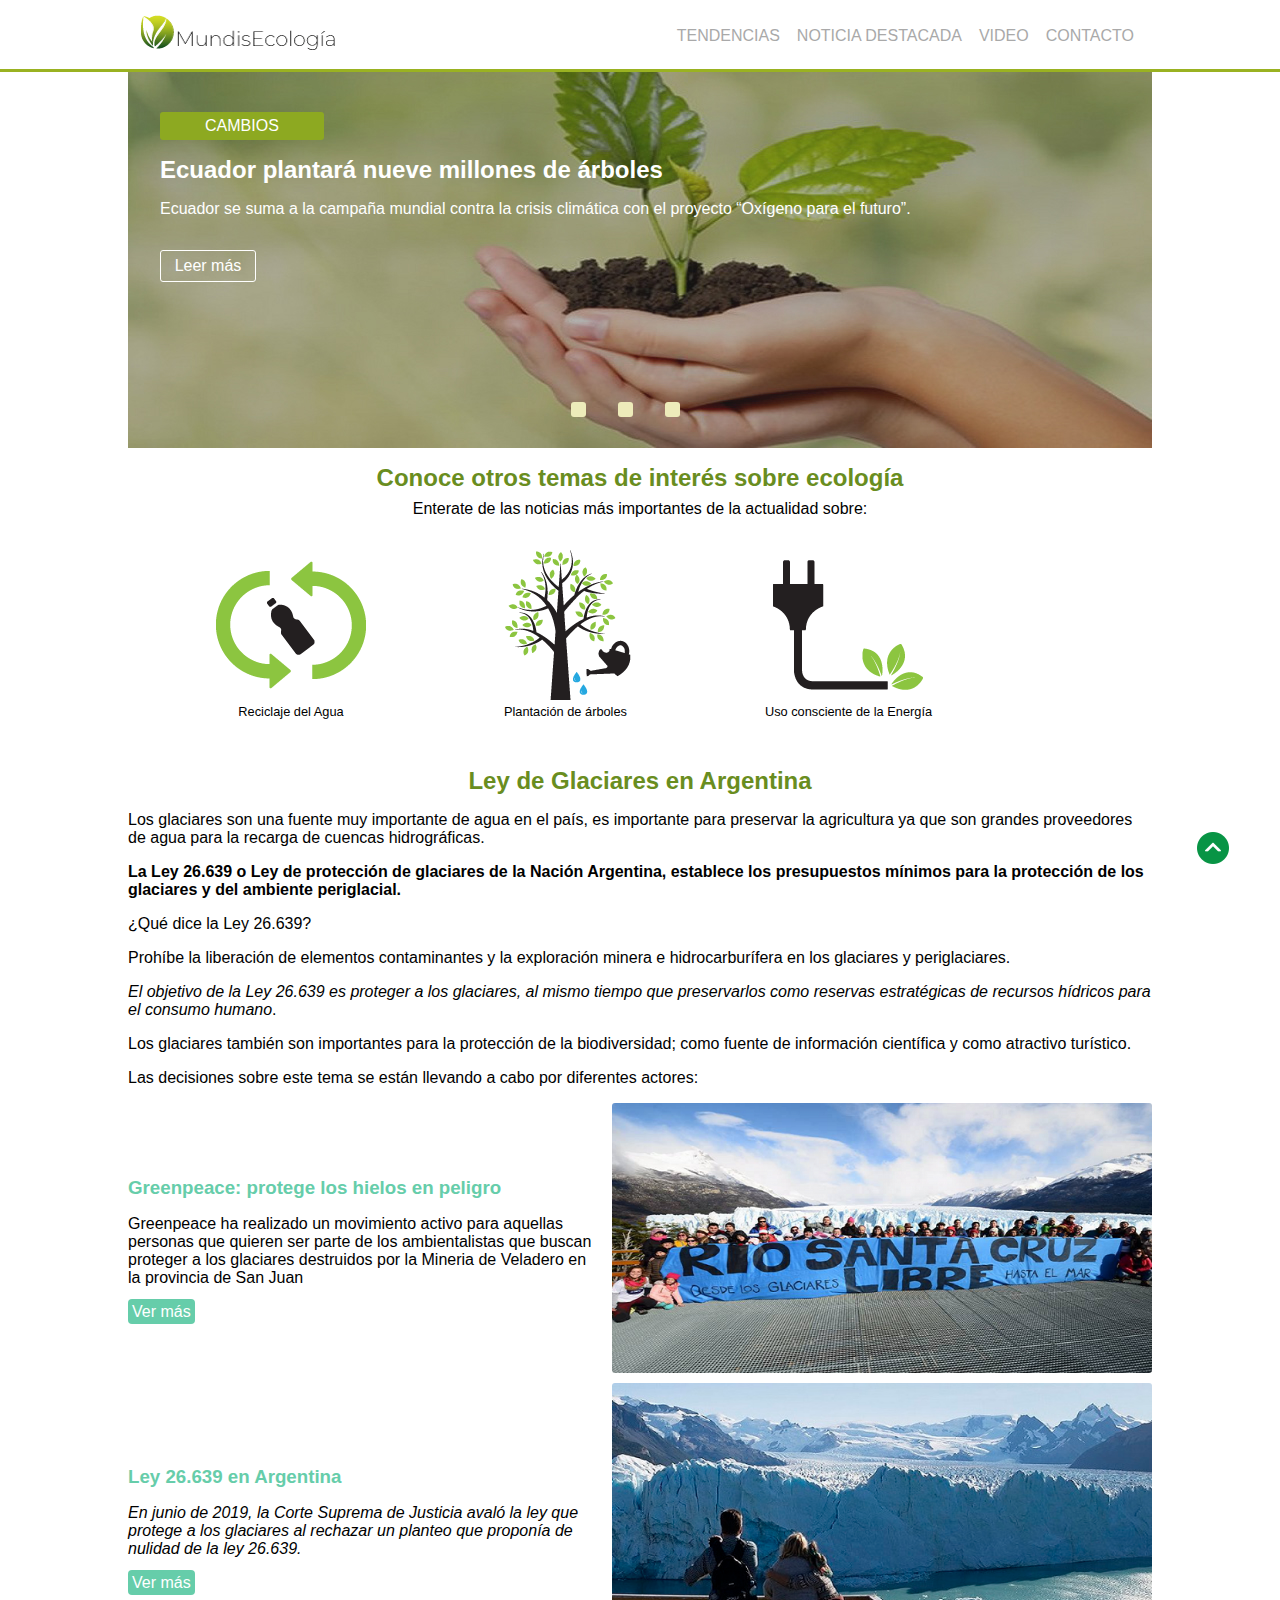
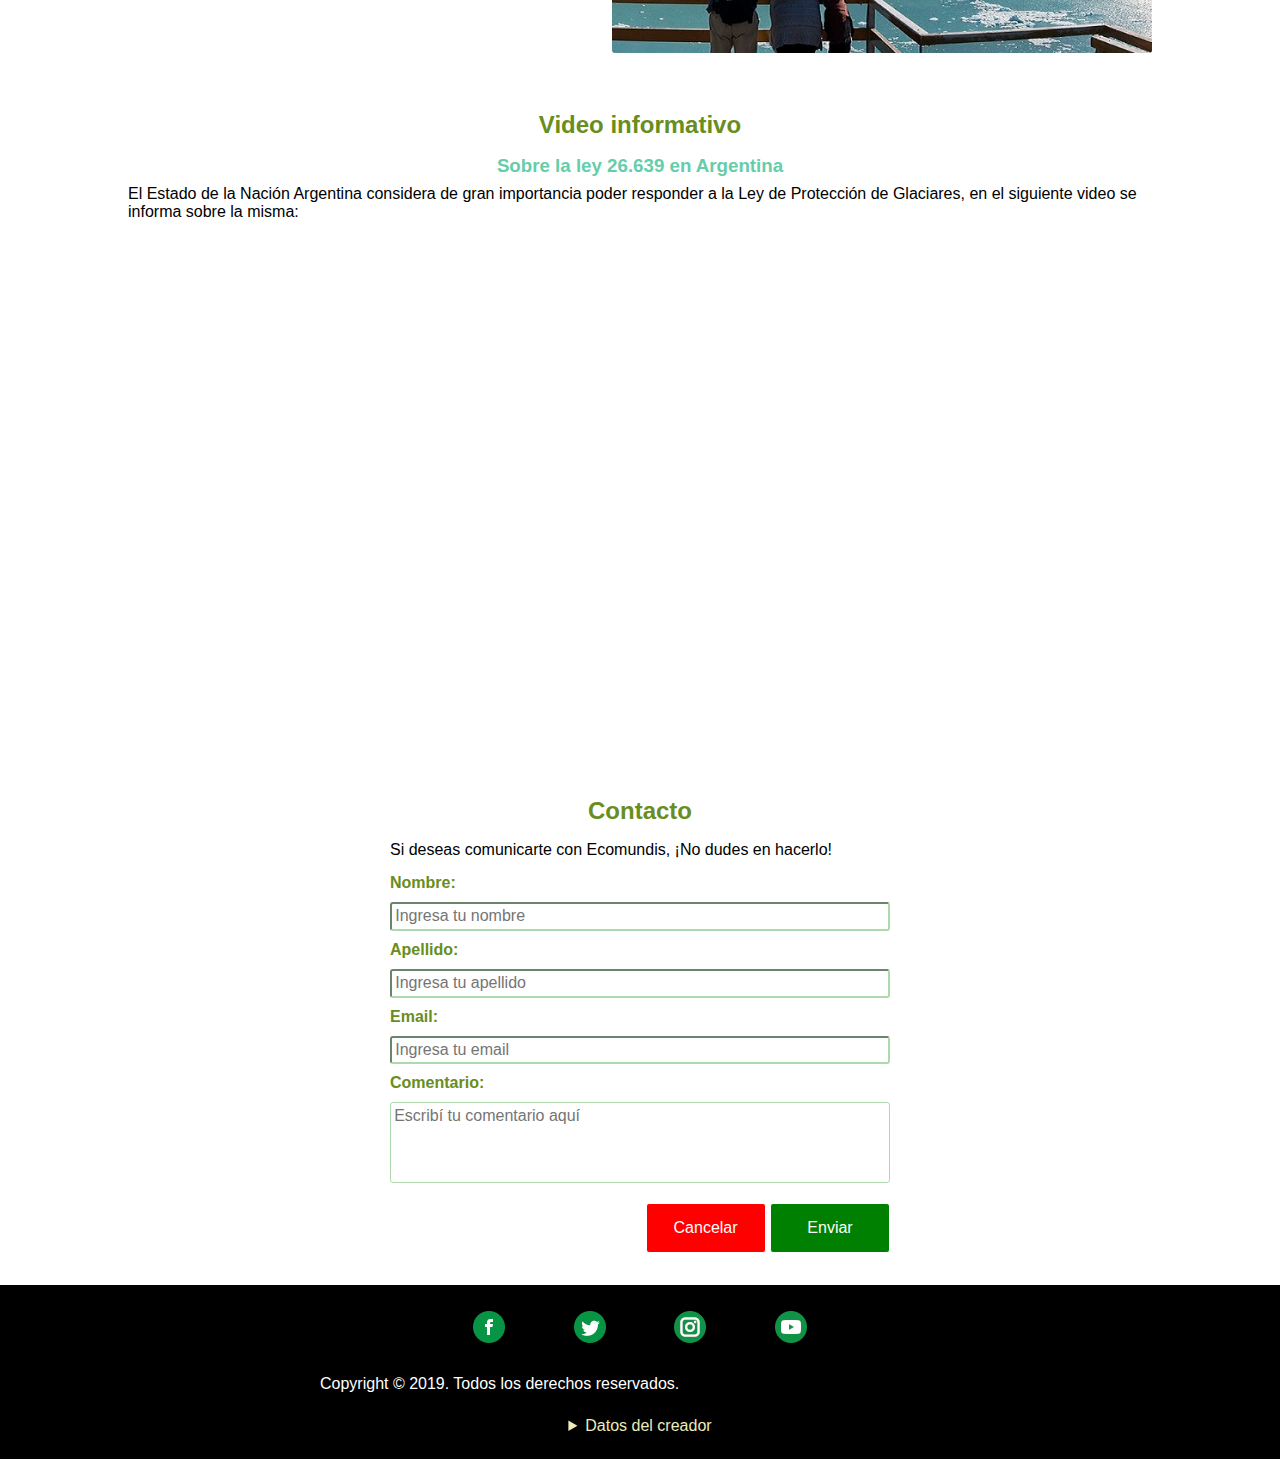
==== index.html @ 5560c6de "first commit" ====
<!DOCTYPE html>
<html lang="es">

<head>
    <meta charset="UTF-8">
    <title> Mundis Ecología</title>
    <meta name="viewport" content="width=device-width, user-scalable=no, initial-scale=1.0, maximum-scale=1.0, minimum-scale=1.0">
    <link href="estilos.css" rel="stylesheet">
     <link rel="icon" type="image/png" href="imagenes/favicon.png" />
</head>

<body>
    <header>
        <div>
            <h1>MundisEcologia</h1>
            <nav>
                <ul class="navegacion">
                    <li><a href="#tendencias">tendencias</a></li>
                    <li><a href="#noticia">noticia destacada</a></li>
                    <li><a href="#video">video</a></li>
                    <li><a href="#contacto">contacto</a></li>
                </ul>
            </nav>
        </div>
    </header>
		
    <section id="noticias">
		<div  class="banner">
            
            <div id="uno">
                <p class="titulo">CAMBIOS</p>
                <h2>Ecuador plantará nueve millones de árboles</h2>
                <p>Ecuador se suma a la campaña mundial contra la crisis climática con el proyecto “Oxígeno para el futuro”.</p>
                <a href="https://www.noticiasambientales.com/compromiso-ambiental/para-combatir-la-crisis-climatica-ecuador-plantara-nueve-millones-de-arboles/">Leer más</a>
            </div> 
            
            <div id="dos">
                <p class="titulo">AMBIENTE</p>
                <h2>Nueva movilización mundial por el clima</h2>
                <p>La organización Fridays for Future ha llamado a una nueva movilización el viernes 29 de noviembre.</p>
                <a href="https://www.bioguia.com/ambiente/greta-huelga-mundial_62194801.html">Leer más</a>
            </div> 
            
            <div id="tres">
                <p class="titulo">SALUD</p>
                <h2>¿Por qué es bueno consumir alimentos fermentados?</h2>
                <p>Los fermentables nos aportan de nutrientes, enzimas y vitaminas, conoce todos sus beneficios.</p>
                <a href="https://www.bioguia.com/alimentacion/alimentos-fermentados-beneficios_68545009.html">Leer más</a>
            </div>
		</div>
        
        <div id="indicador">
            <p><a href="#uno">Siguiente</a></p>
            <p><a href="#dos">Siguiente</a></p>
            <p><a href="#tres">Siguiente</a></p>
        </div>
        
    </section>
    
    <section class="ancla" id="tendencias">
			<h2>Conoce otros temas de interés sobre ecología</h2>
			<p>Enterate de las noticias más importantes de la actualidad sobre:</p>
        
            <div>
                <figure>
                    <img src="imagenes/icono-botella.png" width="150" height="150" alt="imagen de reciclaje de agua">
                    <figcaption>Reciclaje del Agua</figcaption>
                </figure>
            </div> 
        
            <div>
                <figure>
                    <img src="imagenes/icono-arbol.png" width="150" height="150" alt="imagen Plantación de árboles">
                    <figcaption>Plantación de árboles</figcaption>
                </figure>
            </div> 
            
            <div>
                <figure>
                    <img src="imagenes/icono-enchufe.png" width="150" height="150" alt="imagen de enchufe">
                    <figcaption>Uso consciente de la Energía</figcaption>
                </figure>
            </div> 
        
    </section>
    
    <main  class="ancla" id="noticia">
        <article>
            <h2>Ley de Glaciares en Argentina</h2>
            <p>Los glaciares son una fuente muy importante de agua en el país, es importante para preservar la agricultura ya que son grandes proveedores de agua para la recarga de cuencas hidrográficas.</p>
            <p><strong>La Ley 26.639 o Ley de protección de glaciares de la Nación Argentina, establece los presupuestos mínimos para la protección de los glaciares y del ambiente periglacial.</strong></p>
            
            
           
            
                    <p>¿Qué dice la Ley 26.639?</p> 
                    <p>Prohíbe la liberación de elementos contaminantes y la exploración minera e hidrocarburífera en los glaciares y periglaciares.</p>
                    <p><em>El objetivo de la Ley 26.639 es proteger a los glaciares, al mismo tiempo que preservarlos como reservas estratégicas de recursos hídricos para el consumo humano</em>.</p>
                    <p>Los glaciares también son importantes para la protección de la biodiversidad; como fuente de información científica y como atractivo turístico.</p>
           
            <p>Las decisiones sobre este tema se están llevando a cabo por diferentes actores:</p>
            <div>
                <div>
                    <h3>Greenpeace: protege los hielos en peligro</h3>
                    <p> Greenpeace ha realizado un movimiento activo para aquellas personas que quieren ser parte de los ambientalistas que buscan proteger a los glaciares destruidos por la Mineria de Veladero en la provincia de San Juan </p>
                    <a href="https://www.greenpeace.org/argentina/involucrate/glaciares-hielos-en-peligro/" target="_blank">Ver más</a>
                </div>
                <figure>
                    <picture>
                        <source media="(max-width: 768px)" srcset="imagenes/ambientalistas350x175.png">
                        <img src="imagenes/ambientalistas700x350.png" width="700" height="350" alt="Marcha de ambientalistas que quieren la proteccion de glaciares">
                    </picture>
                </figure>
            </div>
            <div>
                <div>
                    <h3>Ley 26.639 en Argentina</h3>
                    <p><em>En junio de 2019, la Corte Suprema de Justicia avaló la ley que protege a los glaciares al rechazar un planteo que proponía de nulidad de la ley 26.639.</em></p>
                   
                    <a href="http://www.ecomundo.com.ar/ley-glaciares-la-corte-declaro-constitucionalidad/" target="_blank">Ver más</a>
                </div>
                <figure>
                    <picture>
                        <source media="(max-width: 768px)" srcset="imagenes/glaciares350x175.jpg">
                        <img src="imagenes/glaciares700x350.jpg" width="700" height="350" alt="Foto Mineria Veladero en San Juan">
                    </picture>
                </figure>
            </div>

        </article>


		<section class="ancla" id="video">
			<h2>Video informativo</h2>
			<h3> Sobre la ley 26.639 en Argentina</h3>
			<p>El Estado de la Nación Argentina considera de gran importancia poder responder a la Ley de Protección de Glaciares, en el siguiente video se informa sobre la misma:</p>
			<figure>
				<div>
					<iframe src="https://www.youtube.com/embed/jspX9KLsu3s" allow="accelerometer; autoplay; encrypted-media; gyroscope; picture-in-picture" allowfullscreen></iframe>
				</div>
			</figure>
		</section>
    </main>	
    <aside>
        <h2 class="ancla" id="contacto"> Contacto</h2>
         <p> Si deseas comunicarte con Ecomundis, ¡No dudes en hacerlo!</p>																													
         <form id="formulario" action="enviar_formulario.php" method="post" enctype="multipart/form-data"> 
                <div>
                    <label>Nombre:</label>
                    <input class="texto" type="text" name="nombre" placeholder="Ingresa tu nombre" required />
                </div>
                <div>
                    <label>Apellido:</label>
                    <input class="texto" type="text" name="apellido"  placeholder="Ingresa tu apellido" required />
                </div>
                <div>
                    <label>Email:</label>
                    <input class="texto" type="email" name="email" placeholder="Ingresa tu email" required />
                </div>		
                <div>
                    <label>Comentario:</label>
                    <textarea class="texto" name="consulta" cols="20" rows="4" placeholder="Escribí tu comentario aquí" ></textarea>
                </div>
                <div class="botones">
                    <input type="reset" value="Cancelar" id="cancelar"/>
                    <input type="submit" value="Enviar" id="enviar" />

                </div>
        </form>
		</aside>
    <footer>
        <div>
            <div>
                <ul id="redes">
                        <li><a href="https://www.facebook.com/debb.tp">Facebook</a></li>
                        <li><a href="#">Twitter</a></li>
                        <li><a href="https://www.instagram.com/debi.stefania/">Instagram</a></li>
                        <li><a href="#">Youtube</a></li>
                       
                </ul>
            </div>
        
        
            <div>
                <span>Copyright &copy; 2019. Todos los derechos reservados.</span>
            </div>
            
            <div>
                <details>
				    <summary>Datos del creador</summary>
                    <ul id="datos">
                        <li><span>Mi nombre es </span>Débora Stefanía Paniagua</li>
                        <li><span>País: </span >Argentina</li>
                    </ul>
                </details>
            </div>
        </div>    
    </footer>
     <div id="arriba">
        <a href="#noticias">
            <p>Volver arriba</p>
        </a>
    </div>

</body>

</html>
---- estilos.css ----
* {
	margin: 0;
	padding: 0;
	box-sizing: border-box;
	font-family: "sans-serif", "Verdana", "Arial";
}

/* Header */ 

header {
    background-color: white;
    width: 100%;
    position: fixed;
    height: 3.5rem;
	border-bottom: 3px solid #9ab221;
    z-index: 2;
    height: 72px;

}

header div {
    max-width: 1024px;
    display: flex;
    flex-wrap: nowrap;
    justify-content: space-between;
    align-items: center;
    margin: auto;
    padding: 10px;
}

.ancla:before {       
    display: block;       
    content: " ";  
    height: 72px;       
    visibility: hidden; 
    margin-top: -72px;
} 



h1 {
    background-image: url("imagenes/logo-200x43.png");
    width: 200px;
    height: 43px;
    background-repeat: no-repeat;
    font-size: 0;
    align-self: center;
}




nav ul {
    display: flex;
    padding-top: 9px;
}

nav li {
    list-style: none;
    align-items: center;
    padding: 0.5rem;
    text-transform: uppercase; 
    margin-left: 1px;
   
} 


nav ul li a {
    text-decoration: none;
    display: block;
    color: darkgray;
}


nav ul li a:hover {
    color: #8da921;
}


/* Banner */


#noticias {
    max-width: 1024px;
    margin: auto;
    position: relative;
    padding-top: 3rem;
}

 
#indicador {
    display: flex;
    justify-content: center;
    padding: 0.3rem;
    position: absolute;
    top: 85%;
    left: calc(50% - 90px);
}

#indicador a {
    display: block;
    width: 15px;
    height: 15px;
    background-color: #edebba;
    border-radius: 3px;
    background-repeat: no-repeat;
    font-size: 0;
    margin: 1rem;
}


.banner {
    display: grid;
    overflow: hidden;
}

.banner div {
    display: flex;
    flex-direction: column;
    justify-content: flex-start;
    grid-row: 1/2;
    grid-column: 1/2;
    opacity: 0;
    transition: opacity 0.5s;
    width: 80%;
}

.banner div:target {
    opacity: 1;
}



.banner div:first-child {
    background-image: url("imagenes/banner1-1024x400.jpg");
    background-repeat: no-repeat;
    width: 100%;
	height: 400px;
    color: white;
    opacity: 1;
    padding-top: 3rem;
}

.banner div:nth-child(2) {
    background-image: url("imagenes/banner2-1024x400.jpg");
    background-repeat: no-repeat;
    width: 100%;
    height: 400px;
    color: white;
    padding-top: 3rem;
}

.banner div:last-child {
    background-image: url("imagenes/banner3-1024x400.jpg");
    background-repeat: no-repeat;
    width: 100%;
    height: 400px;
    color: white;
    padding-top: 3rem;
}

.banner .titulo {
    background-color:#8da921;
    display: inline-block;
    padding: 0.3rem;
    width: 16%;
    text-align: center;
    border-radius: 3px;
    margin: 1rem 0 0 2rem;
    color: white;

}


.banner h2 {
    margin: 1rem 0 1rem 2rem;
    color: white;
    text-align: left;
}

.banner p {
    margin-left: 2rem;
    color: white;
}
 
.banner div a {
    text-decoration: none;
    padding: 0.4rem;
    color: white;
    border:  white 0.1rem solid;
    border-radius: 3px;
    width: 6rem;
    text-align: center;
    margin: 2rem 0 0 2rem;
    
}

.banner div a:hover {
    background-color: #119347;
}


/*tendencias*/

#tendencias {
    max-width: 1024px;
    margin: auto;
    
}

#tendencias div {
    display: inline-block;
    padding: 2rem;
    margin-left: 3.5rem;
}

#tendencias h2 {
    text-align: center;
    color: #698d20;
    margin-top: 1rem;
    margin-bottom: 0.5rem;
}

#tendencias p {
    text-align: center;
}

/* main*/

main {
	max-width: 1024px;
	margin: auto;
	
}

main h2 {
    text-align: center;
    color: #698d20;
    margin-top: 1rem;
    
}
article {
	margin:auto;
	max-width: 1024px;
	padding-bottom: 2rem;
}

article h2 {
    margin-top: 1rem;
    margin-bottom: 1rem;
}	

article p {
	margin-top: 1rem;
	margin-bottom: 1rem;
}

article a {
	text-decoration: none;
	color: white;
	background-color: mediumaquamarine;
	border-radius: 4px;
	padding: 4px;
	margin-bottom: 10px;

}


article div {
	justify-content: space-between;
	display: flex;
	align-items: center;
	margin-top: 7rem;
	margin-bottom: 7rem;
	padding-bottom: 10px;

	
}
article div div {
	display: block;
	width: 60%;
	margin-right: 10px;
	border: 0;
}

article img {
	vertical-align: top;
    max-width: 100%;
    height: auto;
    border-radius: 3px;
}

article div h3 {
	color: mediumaquamarine;
	padding-top: 2rem;.
    
}

main div {
    max-width: 1024px;
	margin: auto;
}
section div h2 {
	margin-top: 20px;
	margin-bottom: 20px;
    text-align: right;
}

figure{
	text-align: center;
}

figcaption {
	font-size: 0.8rem;
	text-align: center;
} 


/* pastillas*/

#tematicas {
		max-width: 1024px;
		margin: auto;
		padding: 20px;
}
#tematicas div {
	display:flex;
	justify-content: space-between;
	padding: 20px 0px;
}

#tematicas div h3 {
	font-size: 0;
}
#tematicas div h3:nth-child(1) {
	background-image: url("imagenes/icono-botella.png");
	background-repeat: no-repeat;
	height: 150px;
	width: 150px;
}	

#tematicas  h3:nth-child(3) {
	background-image: url("imagenes/icono-arbol.png");
	background-repeat: no-repeat;
	height: 150px;
	width: 150px;
}	

#tematicas h3:nth-child(5) {
	background-image: url("imagenes/icono-reciclaje.png");
	background-repeat: no-repeat;
	height: 150px;
	width: 150px;
	padding: 50px;
}

#tematicas div p {
	vertical-align: center;
	width: 150px;
}


/* video*/

#video {
	max-width: 1024px;
	margin:auto;

}

#video h3 {
    color: mediumaquamarine;
    margin-top: 1rem;
    margin-bottom: 0.5rem;
    text-align: center;
}

#video figure{
	padding: 3rem;
}

#video figure div {
	width: 80vw;
	height: calc(80vw * 480 / 853);
	max-width: 853px;
	max-height: 480px;
	background: white;
	margin: auto;
} 

iframe {
	width: 100%;
	height: 100%;
	border: 0;
    border-radius: 8px;
}



/*formulario*/

aside {
    margin: auto;
    max-width: 1024px;
}

aside h2 {
    color: #698d20;
    margin:auto;
    margin-bottom: 1rem;
    text-align: center;
}

aside p {
	width: 500px;
    margin:auto;
}

#formulario {
    width: 500px;
    margin:auto;
}



aside p {
    margin-bottom: 15px;
}

label {
	display: inline-block;
	font-weight: bold;
	margin-bottom: 10px;
    color: #698d20;
}

textarea, .texto {
	outline: none;
	width: 100%;
}



input {
    border-radius: 3px;
    padding: 0.2rem;
    height: 1.8rem;
    width: 75%;
    font-size: 1rem;
    border-color: #add9ad;
    margin-bottom: 10px;
} 

textarea {
	resize: none;
	width: 100%;
    border-radius: 3px;
    padding: 0.2rem;
    font-size: 1rem;
    border-color: #add9ad;
}	 

.botones {
    text-align: right;
    width: 500px;

}
#enviar, #cancelar {
	width: 120px;
	color: white;
	padding: 10px;
	border-radius: 3px;
	border: 1px solid;
    height: 50px;
    margin-top: 1rem;
    margin-bottom: 2rem;
}

#enviar {
        background-color: green;
   
}

#cancelar {
        background-color: red;
}


/* footer*/
footer {
	background-color: black;
    width: 100%;
    display: block;
    
}
footer > div {
	max-width: 1024px;
	display: block;
	justify-content: center;
	margin: auto;
	padding-top: 10px;
}

/*datos*/ 

div span {
    justify-content: center;
    color: white;
    margin-left: 9rem;
    padding: 3rem;
}


div details {
   text-align: center;
    padding: 1.5rem;
    margin:auto;
    width:50%;
}

details summary {
    width: 100%;
    color:  #edebba;
}


details #datos li:first-child {
    padding-top: 0.5rem;
}

details #datos li {
    list-style: none;
    padding-bottom: 0.5rem;
}

details #datos li span {
    color: #089445;
    margin: 0;
    padding: 0;

}

#datos li{
    color: white ;
}

/*Redes*/ 

footer div div:first-of-type {
  text-align: center;
}

ul #redes {
    justify-content: center;
}
#redes a {
    display: block;
    width: 32px;
    height: 32px;
}

#redes li {
    display: inline-block;
    margin-right: 2rem;
    margin-left: 2rem;
    margin-bottom: 2rem;
    margin-top: 1rem;
   
}

#redes li:first-of-type {
    background-image: url("imagenes/redes/facebook-verde-32x32.png");
    background-repeat: no-repeat;
    font-size: 0;
}

#redes li:first-of-type:hover {
    background-image: url("imagenes/redes/facebook-32x32.png");
    background-repeat: no-repeat;
}

#redes li:nth-of-type(2) {
    background-image: url("imagenes/redes/twitter-verde-32x32.png");
    background-repeat: no-repeat;
    font-size: 0;
}

#redes li:nth-of-type(2) {
    background-image: url("imagenes/redes/twitter-verde-32x32.png");
    background-repeat: no-repeat;
    font-size: 0;
}

#redes li:nth-of-type(2):hover {
    background-image: url("imagenes/redes/twitter-32x32.png");
    background-repeat: no-repeat;
}

#redes li:nth-of-type(3) {
    background-image: url("imagenes/redes/instagram-verde-32x32.png");
    background-repeat: no-repeat;
    font-size: 0;
}

#redes li:nth-of-type(3):hover {
    background-image: url("imagenes/redes/instagram-32x32.png");
    background-repeat: no-repeat;
}

#redes li:last-of-type {
    background-image: url("imagenes/redes/youtube-verde-32x32.png");
    background-repeat: no-repeat;
    font-size: 0;
}

#redes li:last-of-type:hover {
    background-image: url("imagenes/redes/youtube-32x32.png");
    background-repeat: no-repeat;
}


/* Comienzo botón "volver arriba" */

#arriba {
    position: fixed;
    bottom: 4%;
    right: 4%;
    background-image:  url("imagenes/flecha-arriba-32x32.png");
    background-repeat: no-repeat;
}

#arriba a {
    display: block;
    width: 32px;
    height: 32px;
    background-repeat: no-repeat;
    font-size: 0;
}

/* Fin "volver arriba" */


@media (min-width: 835px) and (max-width:1012px) {
   #tendencias div {
    display: inline-block;
    padding: 1rem;
    margin-left: 2rem;
}
    
}


@media (max-width: 834px){
    
    header{
         height: 145px;
    
    }
    header div {
        display: block;
        max-width: 826px;
        padding: 0 1rem 0 1rem;
        justify-content: space-around;
        
       
    }
    
    
    .ancla:before {       
        display: block;       
        content: " ";  
        height: 145px;       
        visibility: hidden; 
        margin-top: -145px;
    } 

    
    #noticias {
        padding-top: 5rem;
    }
    
    h1 {
        margin: auto;
        margin-top: 20px;
        margin-bottom: 5px;
        
    }
    
    nav ul {
        text-align: center;
        margin-left: 2.5rem;
    
    }
    
    #tendencias div {
    display: inline-block;
    padding: 1rem;
    margin-top: 2rem;
    margin-left: 6rem;
    
    }
    
    #tendencias div:last-child {
        display:block;
        margin:auto;
    }
    
    main article {
        max-width: 826px;
        margin:auto;
        padding: 0 2rem 0 2rem;
        
    }
    

    figure div iframe{

        padding-right: 5rem;
    }
    
    footer div div:first-of-type {
        margin:auto;
        margin-left: 9rem;
        padding: 2rem;
    }
    
    #video {
        margin-left: 3rem;
    }
    
}


    
@media (min-width: 671) and (max-width: 799px) {
    
    #tendencias div {
        max-width: 578px;
        display: inline-block;
        justify-content: center;
    
    }
    
    footer div div:first-of-type {
        margin:auto;
        margin-left: 5rem;
        padding: 0;
    }
    #redes li {
        display:inline-flex;
        justify-content: space-around;
        margin: 1rem;
        padding: 0;
    }
    
    
    
}

@media (min-width:586px) and (max-width:670px){
    
     header {
        height: calc(3.5rem + 265px);
        position: relative;
    }
    
    .ancla:before {       
        display: block;       
        content: " ";  
        height: 145px;       
        visibility: hidden; 
        margin-top: -145px;
    } 
    
    h1 {

        text-align: center;
        margin-top: 2.5rem;
        margin-bottom: 1.8rem;
    }
    
    nav {
        width: 100%;
        margin: auto;
    }
    
    nav ul {
       flex-direction: column;
    }
    
    nav ul li {
        text-align: center;
        padding: 0.5rem;
        justify-content: center;
        padding-right: 3rem;
        
    
    }
    
    nav ul li a {
        background-color: green;
        border-radius: 3px;
        color: white;
        font-size: 0.8rem;
        padding: 0.5rem;
        display: block;
    }
    
    #noticias {
        padding: 0;
    }
    .banner .titulo {
        width: 25%;
        
    }
    
     #tendencias div {
       
        display: block;
         margin:auto;
         margin-bottom: 1rem;
    
    }
    
    
    main article h2 {
        text-align: center;
        margin-right: 6rem;
    }
    main article p {
        padding-right:  2rem;
        width: 90%;
    }
    
    
    #video {
        margin-left: 2rem;
    }
    
    aside p {
        margin-left: 2rem;

    }
    
    footer div div:first-of-type {
        margin:auto;
        margin-left: 10rem;
        padding: 0;
    }
    #formulario {
        margin-left: 4rem;
      
    }
    #redes li {
        display:inline-flex;
        justify-content: space-around;
        margin: 1rem;
        padding: 0;
    }
}

 
@media (max-width: 577px){
    
     header {
        height: calc(3.5rem + 265px);
        position: relative;
    }
    
    h1 {

        text-align: center;
        margin-top: 2.5rem;
        margin-bottom: 1.8rem;
    }
    
    nav {
        width: 100%;
        margin: auto;
    }
    
    nav ul {
       flex-direction: column;
    }
    
    nav ul li {
        text-align: center;
        padding: 0.5rem;
        justify-content: center;
        padding-right: 3rem;
        
    
    }
    
    nav ul li a {
        background-color: green;
        border-radius: 3px;
        color: white;
        font-size: 0.8rem;
        padding: 0.5rem;
        display: block;
    }
    
    #noticias {
        padding: 0;
    }
    
    
     .banner div:first-child {
        background-image: url("imagenes/banner1-577x400.jpg");
        background-repeat: no-repeat;
        
    }

    .banner div:nth-child(2) {
        background-image: url("imagenes/banner2-577x400.jpg");
        background-repeat: no-repeat;

    }

    .banner div:last-child {
        background-image: url("imagenes/banner3-577x400.jpg");
        background-repeat: no-repeat;
    }
        
    .banner div a {
        text-align: center;

    }
    
    .banner .titulo {
        width: 25%;
        
    }

    .banner div a:hover {
        background-color: #119347;
    }

    
    #tendencias p {
        margin-bottom: 1rem;
    }
    
        
    


    
    #tendencias div {
        max-width: 577px;
        display: inline-block;
        justify-content: center;
    
    }
    
   
    
    
    main article {
        max-width: 577px;
        padding: 0 2rem 0 2rem;
        border-top: 1px solid green;
        border-bottom: 1px solid green;
    }

    article div {
        display: block;
    }
    
    article div div {
        flex-direction: row;
        width: 100%;
    } 
    
     article div div a {
        float: right;
        margin-right: 1.8rem;
       
    }
    
    article div div p {
        margin-right: 1.5rem;
    }
    
    #video p {
        padding: 0 2rem 0 2rem;
    }
    figure div iframe{
        margin:auto;
        padding: 0 2rem 0 2rem;
    }
    
    
    
    fotter div {
        max-width: 577px;
        padding: 0;
    }
    
    div span {
        margin-left: 2rem;
        justify-content: center;
         
    }
    details {
        padding-left: 5px;
        width: 577px;
    }
    
    footer div div:first-of-type {
        margin:auto;
        margin-left: 8rem;
        padding: 0;
    }
    
    #redes li {
        display:inline-flex;
        justify-content: space-around;
        margin: 1rem;
        padding: 0;
    }
    
    
}

@media (min-width: 401px) and (max-width: 576px) {
    header {
        height: calc(3.5rem + 265px);
        position: relative;
    }
    
    h1 {

        text-align: center;
        margin-top: 2.5rem;
        margin-bottom: 1.8rem;
    }
    
    nav {
        width: 100%;
        margin: auto;
    }
    
    nav ul {
       flex-direction: column;
    }
    
    nav ul li {
        text-align: center;
        padding: 0.5rem;
        justify-content: center;
    
    }
    
    nav ul li a {
        background-color: green;
        border-radius: 3px;
        color: white;
        font-size: 0.8rem;
        padding: 0.5rem;
        display: block;
    }
    
    nav ul li a:link {
        color: white;
    }
    

    nav ul li a:active {
        color: #E1E323;
    }
    
    #noticias {
        padding-top: 0;
    }
    
     #tendencias {
        flex-direction: column;
        justify-content: center;
        width: 100%;
    }
    
    #tendencias div:last-of-type {
       margin-left: 8rem;
    }
    
    article p {
        padding-right: 1rem;
    }
    
    article div div {
        flex-direction: column;
        width: 100%;
        order: 0;
    }
    
    article div div a {
        float: right;
        margin-right: 2.5rem;
    }
    article div figure {
        margin-right: 2.5rem;
    }
    

    
}


@media (max-width: 400px){
    header {
        height: calc(3.5rem + 265px);
        position: relative;
    }
    
    h1 {

        text-align: center;
        margin-top: 2.5rem;
        margin-bottom: 1.8rem;
    }
    
    nav {
        width: 100%;
        margin: auto;
    }
    
    nav ul {
       flex-direction: column;
    }
    
    nav ul li {
        text-align: center;
        padding: 0.5rem;
        justify-content: center;
    
    }
    
    nav ul li a {
        background-color: green;
        border-radius: 3px;
        color: white;
        font-size: 0.8rem;
        padding: 0.5rem;
        display: block;
    }
    
    nav ul li a:link {
        color: white;
    }
    

    nav ul li a:active {
        color: #E1E323;
    }
    
    #noticias {
        padding-top: 0;
    }
    .banner div:first-child {
        background-image: url("imagenes/banner1-400x400.jpg");
       

    }

    .banner div:nth-child(2) {
        background-image: url("imagenes/banner2-400x400.jpg");
       
    }

    .banner div:last-child {
        background-image: url("imagenes/banner3-400x400.jpg");
        
    }
    
    
    
    .banner .titulo {
        width: 30%;
       
    }

   

    .banner h2 {
        margin: 1rem 0 0 2rem;
       
        text-align: left;
      
    }

    .banner p {
        
        display: none;
    }

    .banner div a {
        padding: 0.2rem;
        width: 6rem;
        text-align: center;


    }
    
    
    #tendencias {
        flex-direction: column;
        justify-content: center;
        width: 100%;
    }
    
    #tendencias h2 {
        padding-left: 0.8rem;
        padding-right: 0.8rem;
    }

    
    #tendencias p {
        max-width: 400px;
        padding: 0 0.4rem 0 0.4rem;
    }
    
    #tendencias div:first-child{
        margin:auto;
        width: 100%;
        

    }
    
    
    #tendencias div:nth-child(2) {
        margin:auto;
        width: 100%;
    
    }
     
    #tendencias div:last-child {
        margin:auto;
        width: 100%;
    
    }
    

     
    main article {
        max-width: 400px;
        padding: 0 3rem 0 2rem;
        
    }
    
    article div {
        flex-direction: column;
    }
    

    article div div {
        flex-direction: row;
        width: 100%;
    }
    
    
    main article p {
        font-size: 1.2rem;
    }
    
    
    
    figure div iframe{
        max-width: 400px;
        padding-right: 3rem;
    }
    
    #video p {
        font-size: 1.2rem;
         padding: 0 2rem 0 2rem;
        
    }
    
    aside {
    
    max-width: 400px;
        
    }
    
    aside p {
        max-width: 400px;
        padding: 0 1rem 0 1.4rem;
        font-size: 1.2rem;
    }
    
    #formulario{
        max-width: 350px;
        margin-left: 1rem;
        margin-right: 1rem;
    }
    
    .botones {
        text-align: right;
        width: 350px;

    }
    
    footer div div:first-of-type {
        margin:auto;
        margin-left: 4rem;
        padding: 0;
    }
    #redes li {
        display:inline-flex;
        justify-content: space-around;
        margin: 1rem;
        padding: 0;
    }
    

    
}
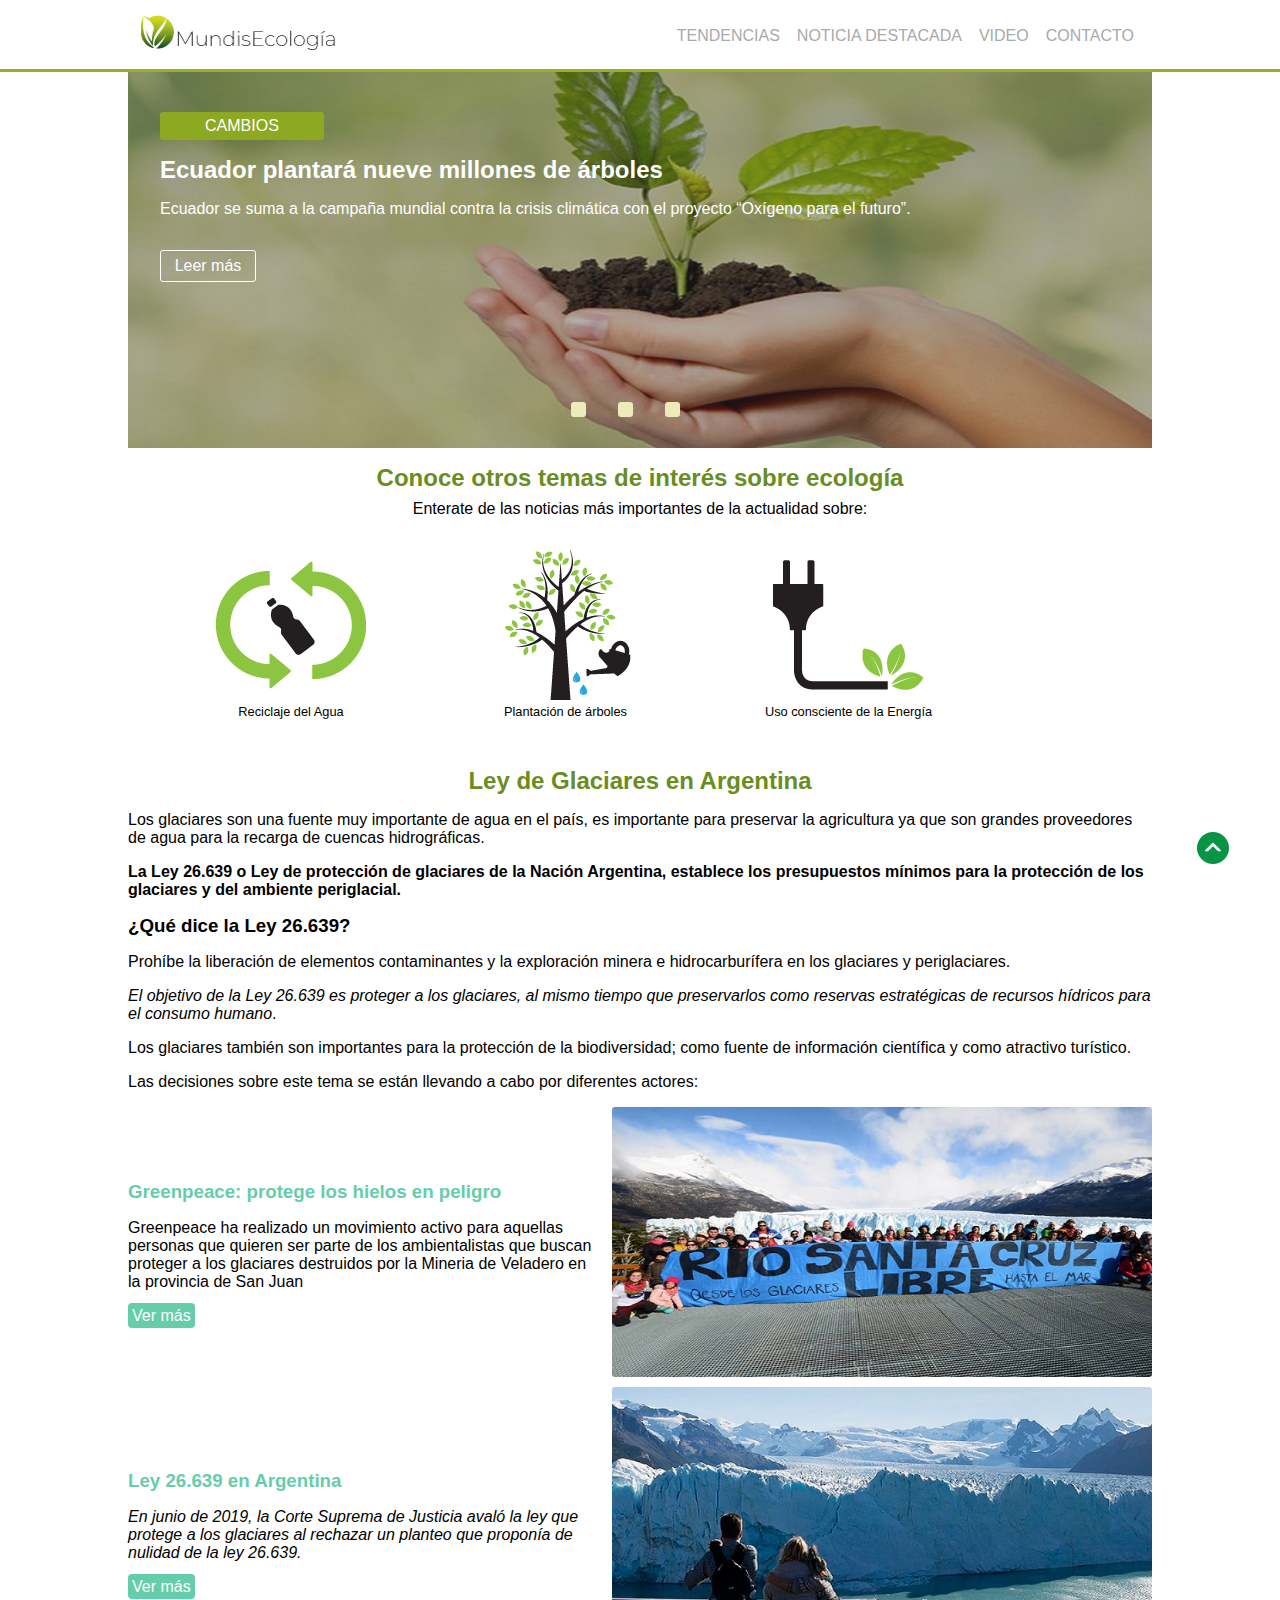
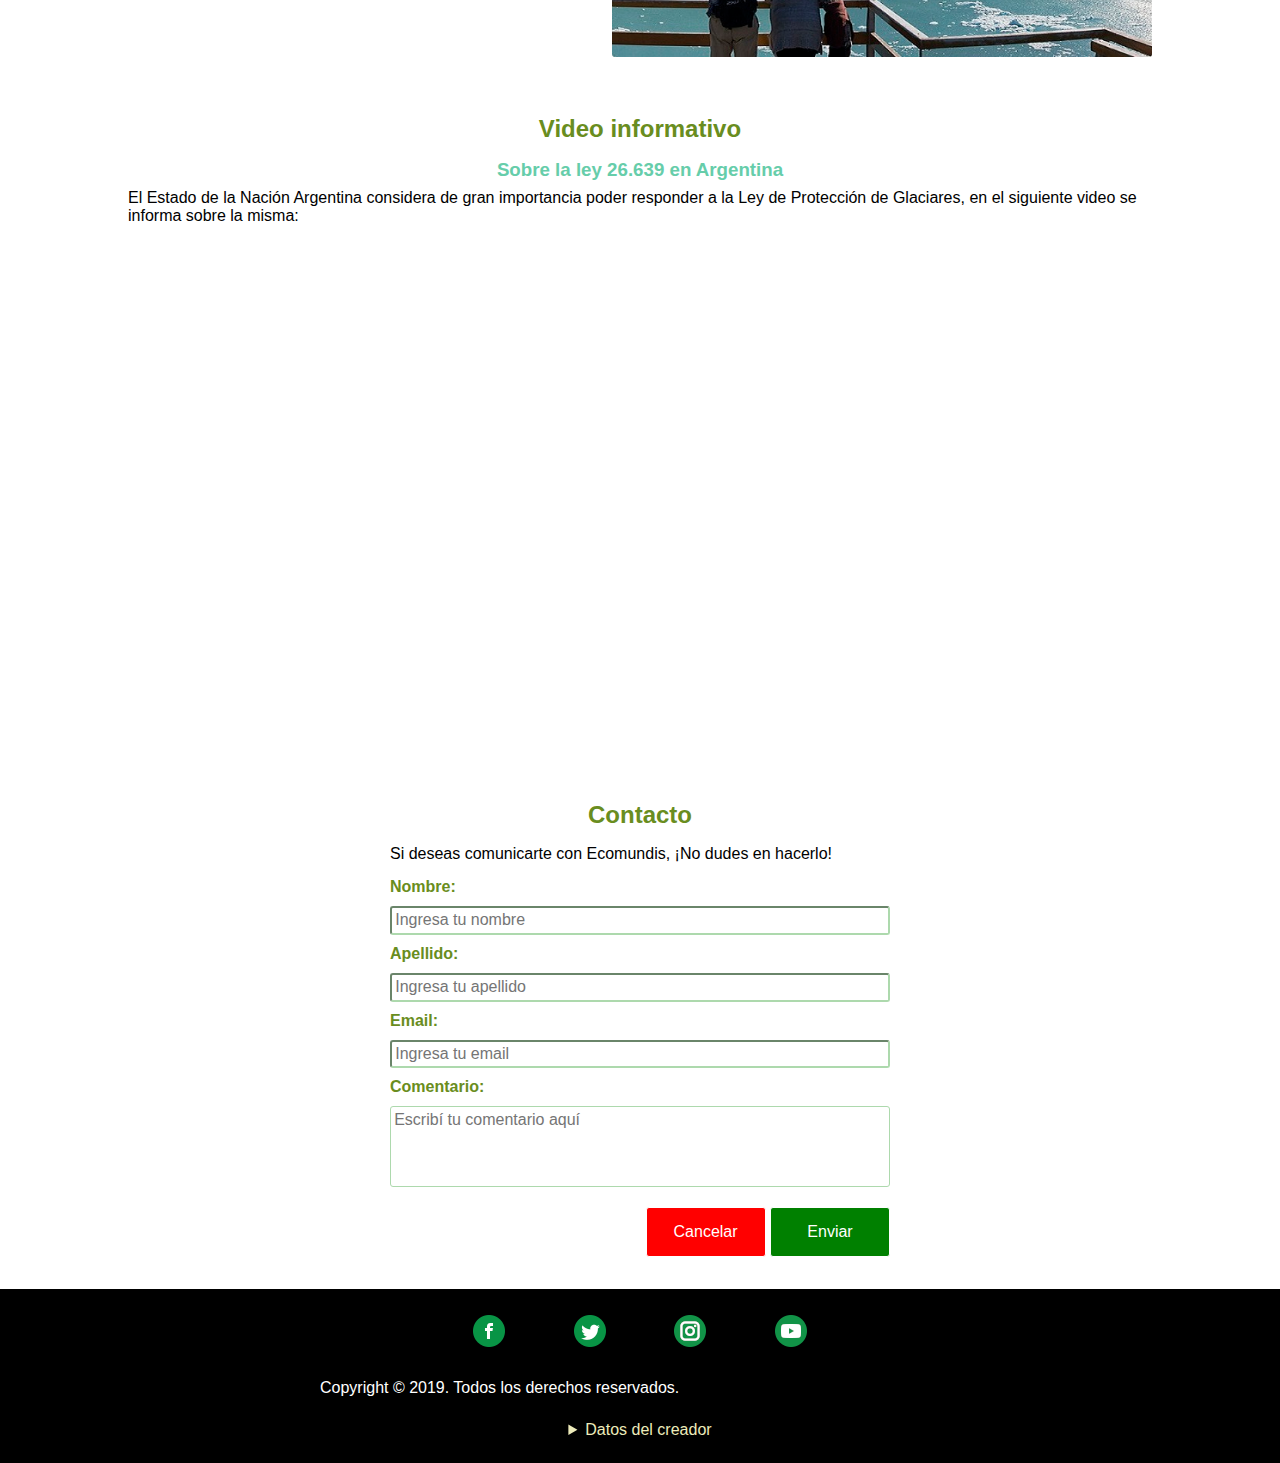
==== commit 8882ecea: "up-to-date" ====
--- a/index.html
+++ b/index.html
@@ -23,24 +23,20 @@
             </nav>
         </div>
     </header>
-		
     <section id="noticias">
 		<div  class="banner">
-            
             <div id="uno">
                 <p class="titulo">CAMBIOS</p>
                 <h2>Ecuador plantará nueve millones de árboles</h2>
                 <p>Ecuador se suma a la campaña mundial contra la crisis climática con el proyecto “Oxígeno para el futuro”.</p>
                 <a href="https://www.noticiasambientales.com/compromiso-ambiental/para-combatir-la-crisis-climatica-ecuador-plantara-nueve-millones-de-arboles/">Leer más</a>
             </div> 
-            
             <div id="dos">
                 <p class="titulo">AMBIENTE</p>
                 <h2>Nueva movilización mundial por el clima</h2>
                 <p>La organización Fridays for Future ha llamado a una nueva movilización el viernes 29 de noviembre.</p>
                 <a href="https://www.bioguia.com/ambiente/greta-huelga-mundial_62194801.html">Leer más</a>
             </div> 
-            
             <div id="tres">
                 <p class="titulo">SALUD</p>
                 <h2>¿Por qué es bueno consumir alimentos fermentados?</h2>
@@ -54,50 +50,38 @@
             <p><a href="#dos">Siguiente</a></p>
             <p><a href="#tres">Siguiente</a></p>
         </div>
-        
     </section>
-    
     <section class="ancla" id="tendencias">
 			<h2>Conoce otros temas de interés sobre ecología</h2>
 			<p>Enterate de las noticias más importantes de la actualidad sobre:</p>
-        
             <div>
                 <figure>
                     <img src="imagenes/icono-botella.png" width="150" height="150" alt="imagen de reciclaje de agua">
                     <figcaption>Reciclaje del Agua</figcaption>
                 </figure>
             </div> 
-        
             <div>
                 <figure>
                     <img src="imagenes/icono-arbol.png" width="150" height="150" alt="imagen Plantación de árboles">
                     <figcaption>Plantación de árboles</figcaption>
                 </figure>
             </div> 
-            
             <div>
                 <figure>
                     <img src="imagenes/icono-enchufe.png" width="150" height="150" alt="imagen de enchufe">
                     <figcaption>Uso consciente de la Energía</figcaption>
                 </figure>
             </div> 
-        
     </section>
-    
     <main  class="ancla" id="noticia">
         <article>
             <h2>Ley de Glaciares en Argentina</h2>
             <p>Los glaciares son una fuente muy importante de agua en el país, es importante para preservar la agricultura ya que son grandes proveedores de agua para la recarga de cuencas hidrográficas.</p>
             <p><strong>La Ley 26.639 o Ley de protección de glaciares de la Nación Argentina, establece los presupuestos mínimos para la protección de los glaciares y del ambiente periglacial.</strong></p>
-            
-            
-           
-            
-                    <p>¿Qué dice la Ley 26.639?</p> 
-                    <p>Prohíbe la liberación de elementos contaminantes y la exploración minera e hidrocarburífera en los glaciares y periglaciares.</p>
-                    <p><em>El objetivo de la Ley 26.639 es proteger a los glaciares, al mismo tiempo que preservarlos como reservas estratégicas de recursos hídricos para el consumo humano</em>.</p>
-                    <p>Los glaciares también son importantes para la protección de la biodiversidad; como fuente de información científica y como atractivo turístico.</p>
-           
+            <h3>¿Qué dice la Ley 26.639?</h3> 
+            <p>Prohíbe la liberación de elementos contaminantes y la exploración minera e hidrocarburífera en los glaciares y periglaciares.</p>
+            <p><em>El objetivo de la Ley 26.639 es proteger a los glaciares, al mismo tiempo que preservarlos como reservas estratégicas de recursos hídricos para el consumo humano</em>.</p>
+            <p>Los glaciares también son importantes para la protección de la biodiversidad; como fuente de información científica y como atractivo turístico.</p>
             <p>Las decisiones sobre este tema se están llevando a cabo por diferentes actores:</p>
             <div>
                 <div>
@@ -116,7 +100,6 @@
                 <div>
                     <h3>Ley 26.639 en Argentina</h3>
                     <p><em>En junio de 2019, la Corte Suprema de Justicia avaló la ley que protege a los glaciares al rechazar un planteo que proponía de nulidad de la ley 26.639.</em></p>
-                   
                     <a href="http://www.ecomundo.com.ar/ley-glaciares-la-corte-declaro-constitucionalidad/" target="_blank">Ver más</a>
                 </div>
                 <figure>
@@ -126,10 +109,7 @@
                     </picture>
                 </figure>
             </div>
-
         </article>
-
-
 		<section class="ancla" id="video">
 			<h2>Video informativo</h2>
 			<h3> Sobre la ley 26.639 en Argentina</h3>
@@ -164,7 +144,6 @@
                 <div class="botones">
                     <input type="reset" value="Cancelar" id="cancelar"/>
                     <input type="submit" value="Enviar" id="enviar" />
-
                 </div>
         </form>
 		</aside>
@@ -172,19 +151,15 @@
         <div>
             <div>
                 <ul id="redes">
-                        <li><a href="https://www.facebook.com/debb.tp">Facebook</a></li>
-                        <li><a href="#">Twitter</a></li>
-                        <li><a href="https://www.instagram.com/debi.stefania/">Instagram</a></li>
-                        <li><a href="#">Youtube</a></li>
-                       
+                    <li><a href="#">Facebook</a></li>
+                    <li><a href="#">Twitter</a></li>
+                    <li><a href="#">Instagram</a></li>
+                    <li><a href="#">Youtube</a></li>
                 </ul>
             </div>
-        
-        
             <div>
                 <span>Copyright &copy; 2019. Todos los derechos reservados.</span>
             </div>
-            
             <div>
                 <details>
 				    <summary>Datos del creador</summary>
@@ -203,5 +178,4 @@
     </div>
 
 </body>
-
 </html>
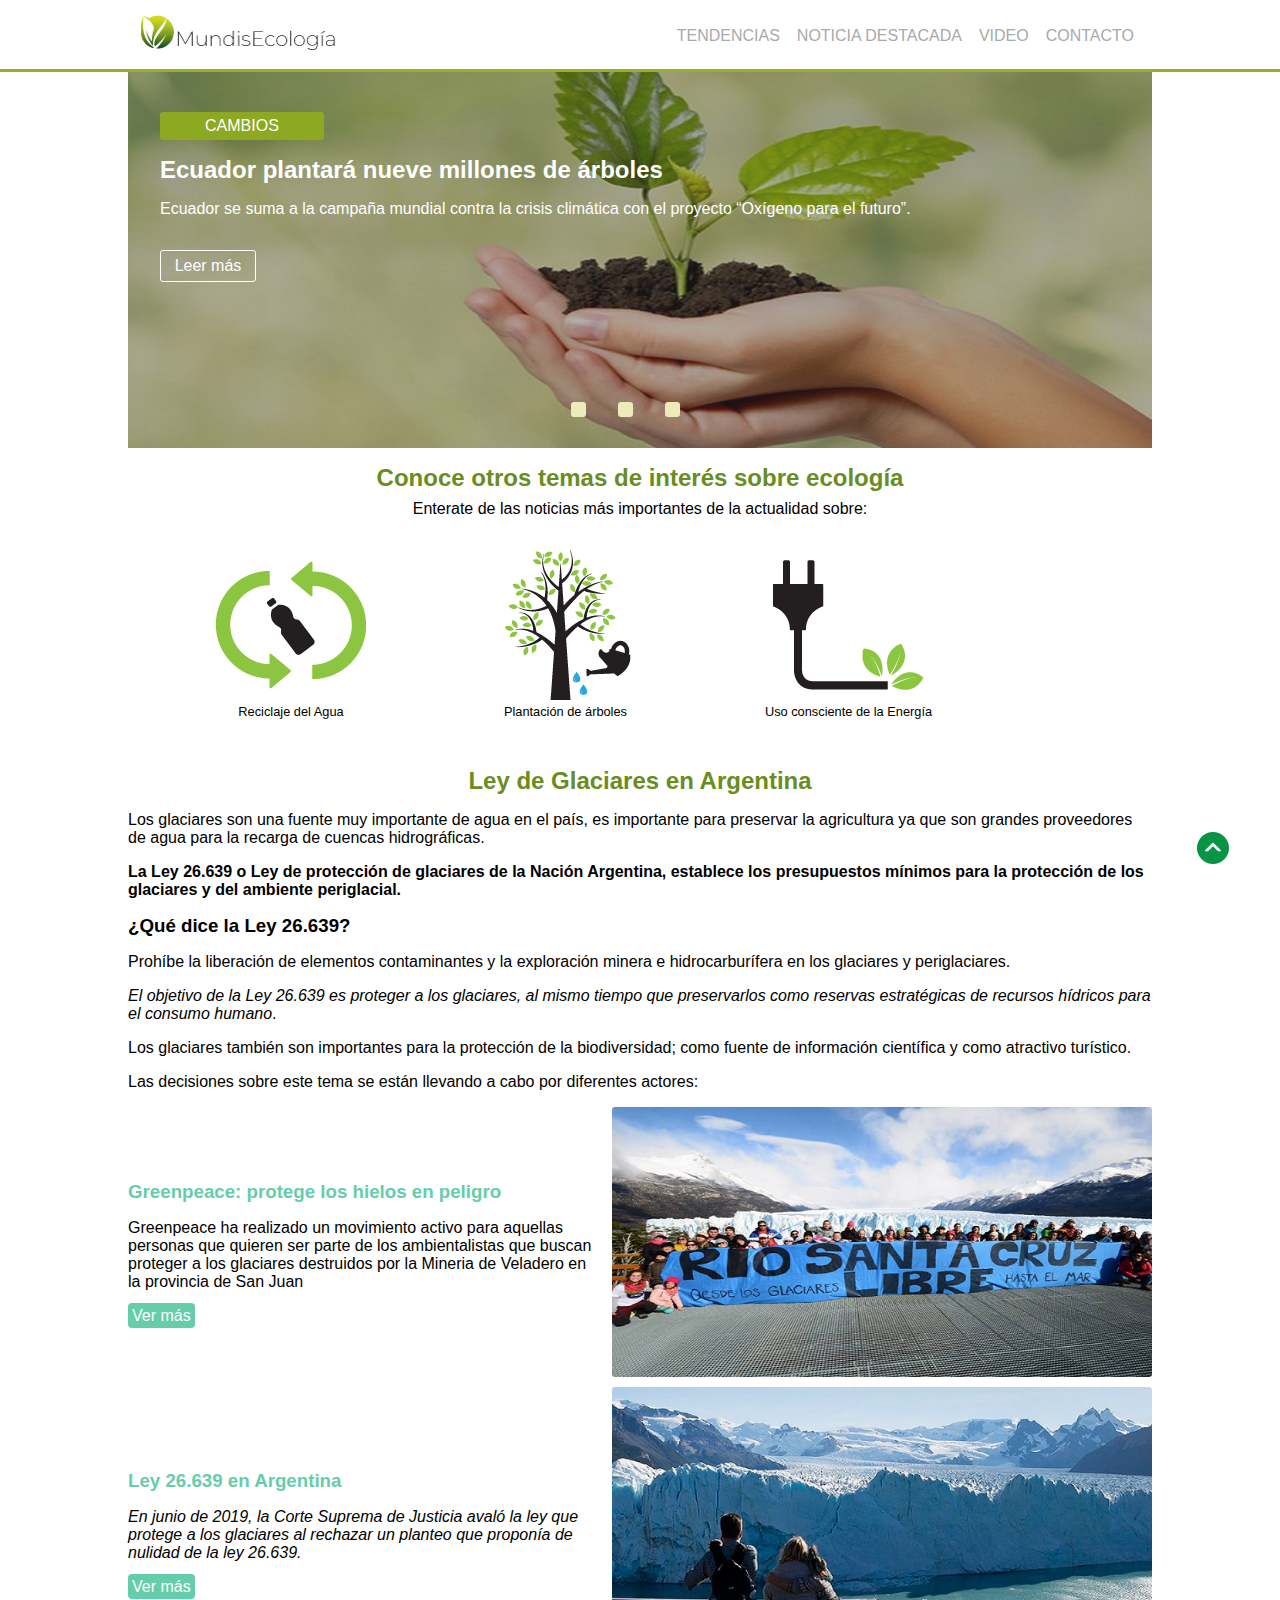
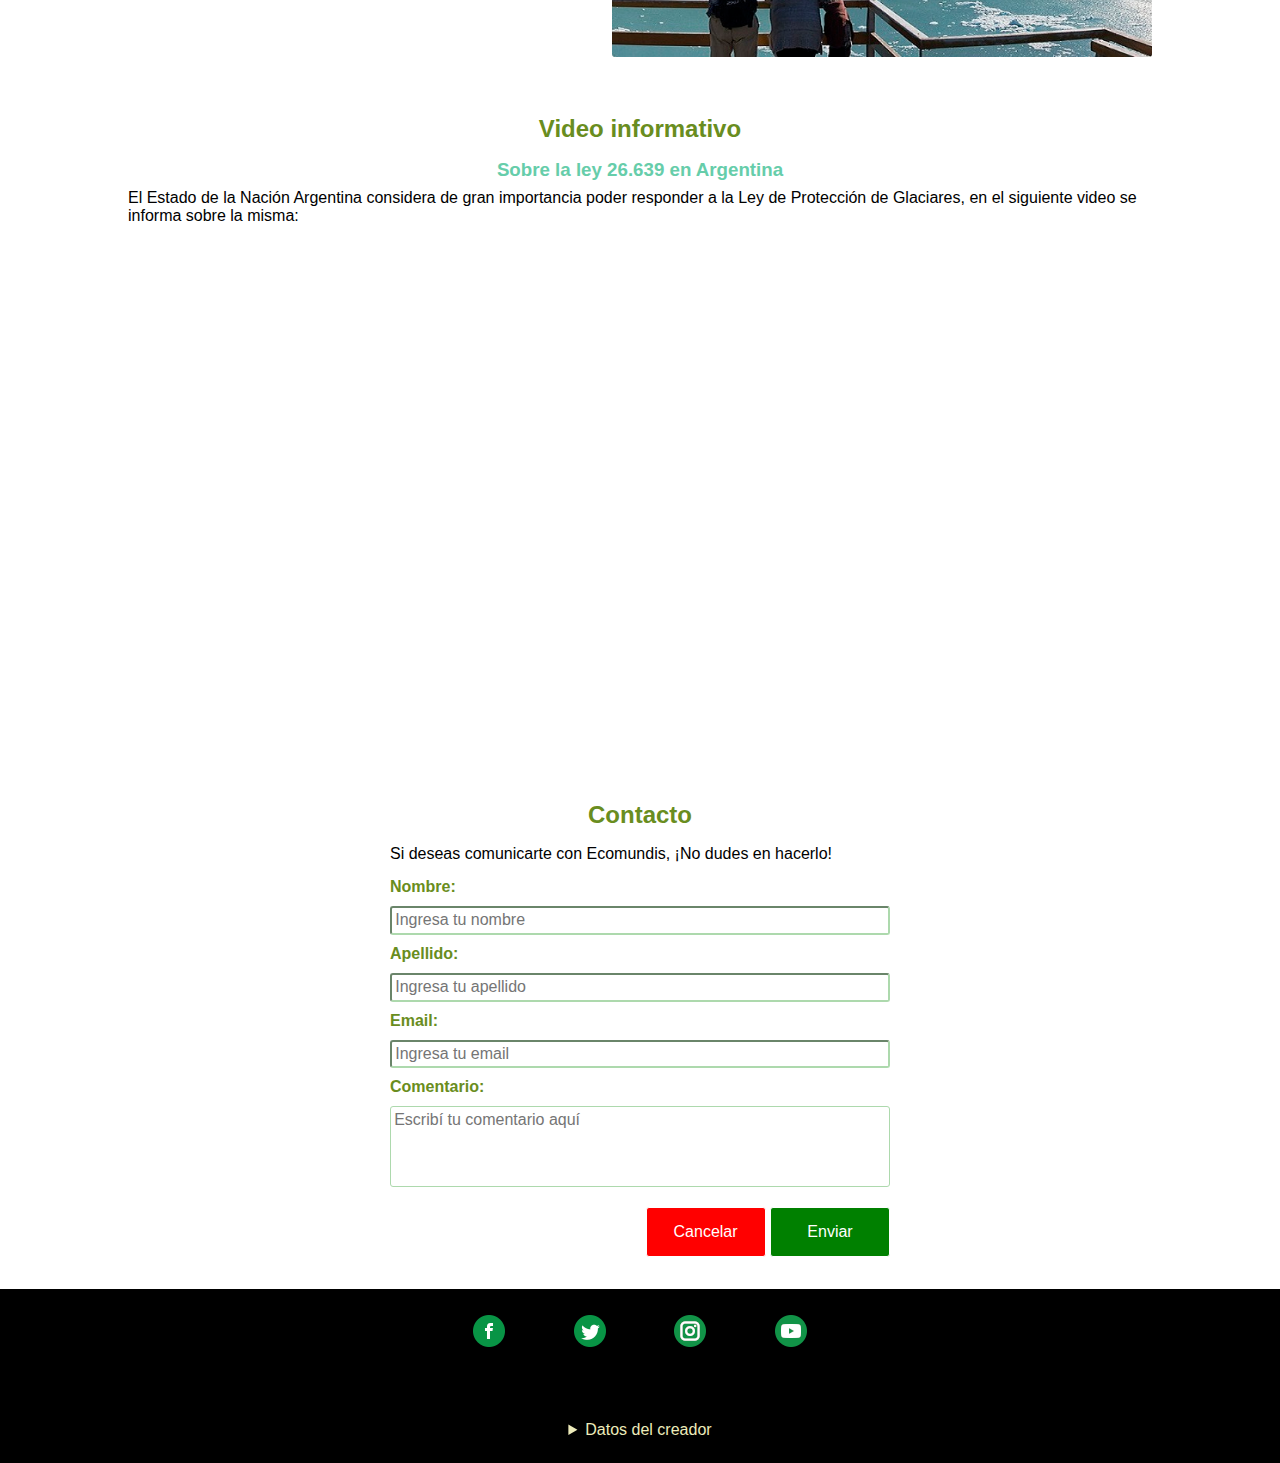
==== commit a3a728ed: "up-date" ====
--- a/index.html
+++ b/index.html
@@ -158,7 +158,7 @@
                 </ul>
             </div>
             <div>
-                <span>Copyright &copy; 2019. Todos los derechos reservados.</span>
+               Copyright &copy; 2019. Todos los derechos reservados.
             </div>
             <div>
                 <details>
--- a/estilos.css
+++ b/estilos.css
@@ -15,9 +15,7 @@
 	border-bottom: 3px solid #9ab221;
     z-index: 2;
     height: 72px;
-
-}
-
+}
 header div {
     max-width: 1024px;
     display: flex;
@@ -27,7 +25,6 @@
     margin: auto;
     padding: 10px;
 }
-
 .ancla:before {       
     display: block;       
     content: " ";  
@@ -35,9 +32,6 @@
     visibility: hidden; 
     margin-top: -72px;
 } 
-
-
-
 h1 {
     background-image: url("imagenes/logo-200x43.png");
     width: 200px;
@@ -46,48 +40,33 @@
     font-size: 0;
     align-self: center;
 }
-
-
-
-
 nav ul {
     display: flex;
     padding-top: 9px;
 }
-
 nav li {
     list-style: none;
     align-items: center;
     padding: 0.5rem;
     text-transform: uppercase; 
-    margin-left: 1px;
-   
+    margin-left: 1px; 
 } 
-
-
 nav ul li a {
     text-decoration: none;
     display: block;
     color: darkgray;
 }
-
-
 nav ul li a:hover {
     color: #8da921;
 }
 
-
 /* Banner */
-
-
 #noticias {
     max-width: 1024px;
     margin: auto;
     position: relative;
     padding-top: 3rem;
 }
-
- 
 #indicador {
     display: flex;
     justify-content: center;
@@ -107,13 +86,10 @@
     font-size: 0;
     margin: 1rem;
 }
-
-
 .banner {
     display: grid;
     overflow: hidden;
 }
-
 .banner div {
     display: flex;
     flex-direction: column;
@@ -128,9 +104,6 @@
 .banner div:target {
     opacity: 1;
 }
-
-
-
 .banner div:first-child {
     background-image: url("imagenes/banner1-1024x400.jpg");
     background-repeat: no-repeat;
@@ -168,21 +141,17 @@
     border-radius: 3px;
     margin: 1rem 0 0 2rem;
     color: white;
-
-}
-
+}
 
 .banner h2 {
     margin: 1rem 0 1rem 2rem;
     color: white;
     text-align: left;
 }
-
 .banner p {
     margin-left: 2rem;
     color: white;
 }
- 
 .banner div a {
     text-decoration: none;
     padding: 0.4rem;
@@ -194,57 +163,47 @@
     margin: 2rem 0 0 2rem;
     
 }
-
 .banner div a:hover {
     background-color: #119347;
 }
-
 
 /*tendencias*/
 
 #tendencias {
     max-width: 1024px;
     margin: auto;
-    
-}
-
+}
 #tendencias div {
     display: inline-block;
     padding: 2rem;
     margin-left: 3.5rem;
 }
-
 #tendencias h2 {
     text-align: center;
     color: #698d20;
     margin-top: 1rem;
     margin-bottom: 0.5rem;
 }
-
 #tendencias p {
     text-align: center;
 }
 
 /* main*/
-
 main {
 	max-width: 1024px;
 	margin: auto;
 	
 }
-
 main h2 {
     text-align: center;
     color: #698d20;
-    margin-top: 1rem;
-    
+    margin-top: 1rem; 
 }
 article {
 	margin:auto;
 	max-width: 1024px;
 	padding-bottom: 2rem;
 }
-
 article h2 {
     margin-top: 1rem;
     margin-bottom: 1rem;
@@ -262,7 +221,6 @@
 	border-radius: 4px;
 	padding: 4px;
 	margin-bottom: 10px;
-
 }
 
 
@@ -273,8 +231,6 @@
 	margin-top: 7rem;
 	margin-bottom: 7rem;
 	padding-bottom: 10px;
-
-	
 }
 article div div {
 	display: block;
@@ -282,18 +238,15 @@
 	margin-right: 10px;
 	border: 0;
 }
-
 article img {
 	vertical-align: top;
     max-width: 100%;
     height: auto;
     border-radius: 3px;
 }
-
 article div h3 {
 	color: mediumaquamarine;
 	padding-top: 2rem;.
-    
 }
 
 main div {
@@ -305,19 +258,15 @@
 	margin-bottom: 20px;
     text-align: right;
 }
-
 figure{
 	text-align: center;
 }
-
 figcaption {
 	font-size: 0.8rem;
 	text-align: center;
 } 
 
-
 /* pastillas*/
-
 #tematicas {
 		max-width: 1024px;
 		margin: auto;
@@ -328,7 +277,6 @@
 	justify-content: space-between;
 	padding: 20px 0px;
 }
-
 #tematicas div h3 {
 	font-size: 0;
 }
@@ -338,14 +286,12 @@
 	height: 150px;
 	width: 150px;
 }	
-
 #tematicas  h3:nth-child(3) {
 	background-image: url("imagenes/icono-arbol.png");
 	background-repeat: no-repeat;
 	height: 150px;
 	width: 150px;
 }	
-
 #tematicas h3:nth-child(5) {
 	background-image: url("imagenes/icono-reciclaje.png");
 	background-repeat: no-repeat;
@@ -353,32 +299,26 @@
 	width: 150px;
 	padding: 50px;
 }
-
 #tematicas div p {
 	vertical-align: center;
 	width: 150px;
 }
 
-
 /* video*/
-
 #video {
 	max-width: 1024px;
 	margin:auto;
 
 }
-
 #video h3 {
     color: mediumaquamarine;
     margin-top: 1rem;
     margin-bottom: 0.5rem;
     text-align: center;
 }
-
 #video figure{
 	padding: 3rem;
 }
-
 #video figure div {
 	width: 80vw;
 	height: calc(80vw * 480 / 853);
@@ -387,7 +327,6 @@
 	background: white;
 	margin: auto;
 } 
-
 iframe {
 	width: 100%;
 	height: 100%;
@@ -395,8 +334,6 @@
     border-radius: 8px;
 }
 
-
-
 /*formulario*/
 
 aside {
@@ -410,37 +347,27 @@
     margin-bottom: 1rem;
     text-align: center;
 }
-
 aside p {
 	width: 500px;
     margin:auto;
 }
-
 #formulario {
     width: 500px;
     margin:auto;
 }
-
-
-
 aside p {
     margin-bottom: 15px;
 }
-
 label {
 	display: inline-block;
 	font-weight: bold;
 	margin-bottom: 10px;
     color: #698d20;
 }
-
 textarea, .texto {
 	outline: none;
 	width: 100%;
 }
-
-
-
 input {
     border-radius: 3px;
     padding: 0.2rem;
@@ -450,7 +377,6 @@
     border-color: #add9ad;
     margin-bottom: 10px;
 } 
-
 textarea {
 	resize: none;
 	width: 100%;
@@ -459,7 +385,6 @@
     font-size: 1rem;
     border-color: #add9ad;
 }	 
-
 .botones {
     text-align: right;
     width: 500px;
@@ -475,16 +400,13 @@
     margin-top: 1rem;
     margin-bottom: 2rem;
 }
-
 #enviar {
         background-color: green;
    
 }
-
 #cancelar {
         background-color: red;
 }
-
 
 /* footer*/
 footer {
@@ -510,7 +432,6 @@
     padding: 3rem;
 }
 
-
 div details {
    text-align: center;
     padding: 1.5rem;
@@ -537,7 +458,6 @@
     color: #089445;
     margin: 0;
     padding: 0;
-
 }
 
 #datos li{
@@ -661,8 +581,6 @@
         max-width: 826px;
         padding: 0 1rem 0 1rem;
         justify-content: space-around;
-        
-       
     }
     
     
@@ -689,15 +607,13 @@
     nav ul {
         text-align: center;
         margin-left: 2.5rem;
-    
     }
     
     #tendencias div {
-    display: inline-block;
-    padding: 1rem;
-    margin-top: 2rem;
-    margin-left: 6rem;
-    
+        display: inline-block;
+        padding: 1rem;
+        margin-top: 2rem;
+        margin-left: 6rem;
     }
     
     #tendencias div:last-child {
@@ -709,12 +625,10 @@
         max-width: 826px;
         margin:auto;
         padding: 0 2rem 0 2rem;
-        
     }
     
 
     figure div iframe{
-
         padding-right: 5rem;
     }
     
@@ -731,14 +645,12 @@
 }
 
 
-    
 @media (min-width: 671) and (max-width: 799px) {
     
     #tendencias div {
         max-width: 578px;
         display: inline-block;
         justify-content: center;
-    
     }
     
     footer div div:first-of-type {
@@ -752,8 +664,6 @@
         margin: 1rem;
         padding: 0;
     }
-    
-    
     
 }
 
@@ -817,9 +727,8 @@
      #tendencias div {
        
         display: block;
-         margin:auto;
-         margin-bottom: 1rem;
-    
+        margin:auto;
+        margin-bottom: 1rem;
     }
     
     
@@ -831,7 +740,6 @@
         padding-right:  2rem;
         width: 90%;
     }
-    
     
     #video {
         margin-left: 2rem;
@@ -941,22 +849,12 @@
     #tendencias p {
         margin-bottom: 1rem;
     }
-    
-        
-    
-
-
-    
     #tendencias div {
         max-width: 577px;
         display: inline-block;
         justify-content: center;
-    
-    }
-    
-   
-    
-    
+    }
+  
     main article {
         max-width: 577px;
         padding: 0 2rem 0 2rem;
@@ -1020,7 +918,6 @@
         margin: 1rem;
         padding: 0;
     }
-    
     
 }
 
@@ -1103,8 +1000,6 @@
         margin-right: 2.5rem;
     }
     
-
-    
 }
 
 
@@ -1175,13 +1070,10 @@
     }
     
     
-    
     .banner .titulo {
         width: 30%;
        
     }
-
-   
 
     .banner h2 {
         margin: 1rem 0 0 2rem;
@@ -1199,8 +1091,6 @@
         padding: 0.2rem;
         width: 6rem;
         text-align: center;
-
-
     }
     
     
@@ -1215,7 +1105,6 @@
         padding-right: 0.8rem;
     }
 
-    
     #tendencias p {
         max-width: 400px;
         padding: 0 0.4rem 0 0.4rem;
@@ -1224,8 +1113,6 @@
     #tendencias div:first-child{
         margin:auto;
         width: 100%;
-        
-
     }
     
     
@@ -1238,34 +1125,23 @@
     #tendencias div:last-child {
         margin:auto;
         width: 100%;
-    
-    }
-    
-
-     
+    }
+    
     main article {
         max-width: 400px;
         padding: 0 3rem 0 2rem;
-        
     }
     
     article div {
         flex-direction: column;
     }
-    
-
     article div div {
         flex-direction: row;
         width: 100%;
     }
-    
-    
     main article p {
         font-size: 1.2rem;
     }
-    
-    
-    
     figure div iframe{
         max-width: 400px;
         padding-right: 3rem;
@@ -1273,16 +1149,13 @@
     
     #video p {
         font-size: 1.2rem;
-         padding: 0 2rem 0 2rem;
-        
+        padding: 0 2rem 0 2rem;
     }
     
     aside {
-    
-    max-width: 400px;
-        
-    }
-    
+        max-width: 400px;  
+    }
+
     aside p {
         max-width: 400px;
         padding: 0 1rem 0 1.4rem;
@@ -1313,6 +1186,4 @@
         padding: 0;
     }
     
-
-    
 }